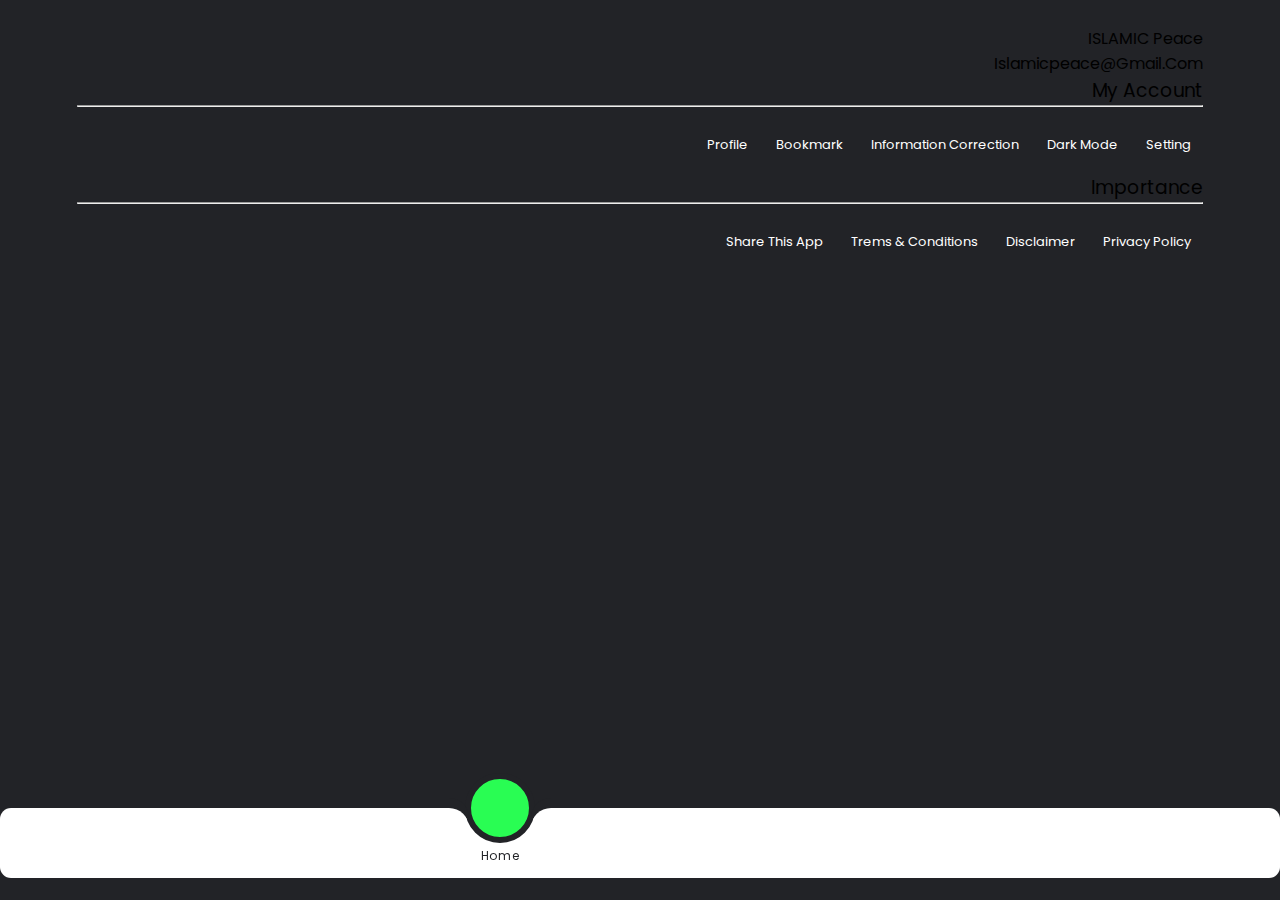
==== index.html @ 603139c6 "file" ====
<!DOCTYPE html>
<html lang="en">
<head>
    <meta charset="UTF-8">
    <meta http-equiv="X-UA-Compatible" content="IE=edge">
    <meta name="viewport" content="width=device-width, initial-scale=1.0">
    <title>Document</title>
    <link rel="stylesheet" href="styilee.css">
    <link rel="stylesheet" href="nav.css">

    <link rel="preconnect" href="https://fonts.googleapis.com">
    <link rel="preconnect" href="https://fonts.gstatic.com" crossorigin>
    <link href="https://fonts.googleapis.com/css2?family=Poppins:wght@200;300;400;500;600;700&display=swap" rel="stylesheet">

    <link rel="stylesheet" href="https://cdnjs.cloudflare.com/ajax/libs/font-awesome/6.1.1/css/all.min.css" integrity="sha512-KfkfwYDsLkIlwQp6LFnl8zNdLGxu9YAA1QvwINks4PhcElQSvqcyVLLD9aMhXd13uQjoXtEKNosOWaZqXgel0g==" crossorigin="anonymous" referrerpolicy="no-referrer" />


</head>
<body>

    <div class="header">
        <nav>
      
            <div class="nav-links" id="navLinks">
                <div class="about-app">
              
                    <i class=" iicn icn fa-solid fa-xmark" onclick="hideMenu()"></i>

                    <i class=" book fa-solid fa-book"></i>
                    <div class="texxt">
                         <p class="poc">ISLAMIC Peace</p>
                         <p>islamicpeace@gmail.com</p>
                    </div>
               </div>
                <ul>
                    <h3 class="lekha">My Account</h3>
                    <hr class="hrr">
                    <li><a href="index.html"><i class="side fa-solid fa-user"></i> Profile</a></li>
                    <li><a href="about.html" _blank><i class="side fa-solid fa-bookmark"></i> Bookmark</a></li>
                    <li><a href="course.html"><i class="side fa-solid fa-check-double"></i> Information Correction</a></li>
                    <li><a href="blog.html"><i class="side fa-solid fa-moon"></i> Dark Mode</a></li>
                    <li><a href="contact.html"><i class="side fa-solid fa-gear"></i> Setting</a></li>
                </ul>

                <ul class="ull">
                    <h3 class="lekha"> Importance</h3>
                    <hr class="hrr">
                    <li><a href="index.html"><i class=" side fa-solid fa-share-from-square"></i> Share this App</a></li>
                    <li><a href="about.html" _blank><i class="side fa-solid fa-chart-simple"></i> Trems & Conditions</a></li>
                    <li><a href="course.html"><i class=" side fa-solid fa-square-rss"></i> Disclaimer</a></li>
                    <li><a href="blog.html"><i class=" side fa-solid fa-unlock-keyhole"></i>Privacy Policy</a></li>
                    <!--<li><a href="contact.html">CONTACT</a></li>-->
                </ul>
            </div>

            <i class=" icn fa-solid fa-bars" aria-hidden="true" onclick="showMenu()"></i>
        </nav>

       <!-- <div class="text-box">
            <h1>Bangladesh Biggest Madrasah</h1>
            <p>Making website is now of the easiest thing in the world. you just need to lesrn HTML CSS <br> Javascript and you are good to go.</p>
            <a href="#" class="hero-btn">Visit Us To Know More</a>
        </div>-->

                <section>
                    <div class="navigation">
                        <ul>
                            <li class="list active">
                                <a href="#">
                                    <span class="icon"><i class="fa-solid fa-house-chimney"></i></span>
                                    <span class="text">Home</span>
                                </a>
                            </li>
            
                            <li class="list">
                                <a href="h-book.html">
                                    <span class="icon"><i class="fa-solid fa-book-open"></i></span>
                                    <span class="text">Al-Hadith</span>
                                </a>
                            </li>
            
                            <li class="list">
                                <a href="#">
                                    <span class="icon"><i class="fa-solid fa-mosque"></i></span>
                                    <span class="text">ISLAM</span>
                                </a>
                            </li>
            
                            <li class="list">
                                <a href="quran.html">
                                    <span class="icon"><i class="fa-solid fa-book-quran"></i></span>
                                    <span class="text">Al-Quran</span>
                                </a>
                            </li>
            
                            <li class="list">
                                <a href="more.html">
                                    <span class="icon"><i class="fa-solid fa-list-ul"></i></span>
                                    <span class="text">More</span>
                                </a>
                            </li>
                            <div class="indicator"></div>
                        </ul>
                    </div>
            </section>
     
     </div>



     


    <script>
        const list = document.querySelectorAll('.list');
        function activeLink(){
            list.forEach((item) =>
            item.classList.remove('active'));
            this.classList.add('active');
        }
        list.forEach((item) =>
        item.addEventListener('click',activeLink));
    </script>




   
   <script>

    var navLinks = document.getElementById("navLinks");
    function showMenu(){
        navLinks.style.left = "0"
    }

    function hideMenu(){
        navLinks.style.left = "-271px"
    }

</script>

    
</body>
</html>
---- nav.css ----
/*navigation menu------*/

*{
    padding: 0;
    margin: 0;
    box-sizing: border-box;
    text-transform: capitalize;
    font-family: Verdana, Geneva, Tahoma, sans-serif;
    font-weight: normal;
 }
 
 
 :root{
     --clr:#222327;
 }


section{
    display: flex;
    position: relative;
    top: 513px;
    background: var(--clr);
}

.navigation{
    position:fixed;
    width: 100% !important;
    height: 70px;
    background: #fff;
    display: flex;
    justify-content: center;
    align-items: center;
    border-radius: 11px;
}

.navigation ul {
    display: flex;
    width: 350px;
}

.navigation ul li{
    position: relative;
    list-style: none;
    width: 70px;
    height: 70px;
    z-index: 1;
}

.navigation ul li a{
    position: relative;
    display: flex;
    align-items:center;
    flex-direction: column;
    width: 100%;
    text-align: center;
    font-weight: 500;

}

.navigation ul li a .icon{
    position: relative;
    display: block;
    line-height: 75px;
    font-size: 1.5em;
    text-align: center;
    transition: 0.5s;
    color: var(--clr);
   
}

.navigation ul li.active a .icon{
    transform: translateY(-37px);

}


.navigation ul li a .text{
    position: absolute;
    top: 29px;
    color: var(--clr);
    font-weight: 400;
    font-size: 0.75em;
    letter-spacing: 0.05em;
    transition: 0.5s;
    opacity:0 ;
    transform: translateY(20px);
}



.navigation ul li.active a .text{
    opacity: 1;
    transform: translateY(10px);
}



.indicator{
    position: absolute;
    top: -50%;
    width: 70px;
    height: 70px;
    background: #29fd53;
    border-radius: 50%;
    border: 6px solid var(--clr);
    transition: 0.5s;
}


.indicator::before{
    content: '';
    position: absolute;
    top: 50%;
    left: -22px;
    width: 20px;
    height: 20px;
    background: transparent;
    border-top-right-radius: 20px;
    box-shadow: 0px -10px 0 0 var(--clr);

}

.indicator::after{
    content: '';
    position: absolute;
    top: 50%;
    right: -22px;
    width: 20px;
    height: 20px;
    background: transparent;
    border-top-left-radius: 20px;
    box-shadow: 0px -10px 0 0 var(--clr);

}

.navigation ul li:nth-child(1).active ~ .indicator{
    transform: translateX(calc(70px * 0));
}


.navigation ul li:nth-child(2).active ~ .indicator{
    transform: translateX(calc(70px * 1));
}

.navigation ul li:nth-child(3).active ~ .indicator{
    transform: translateX(calc(70px * 2));
}

.navigation ul li:nth-child(4).active ~ .indicator{
    transform: translateX(calc(70px * 3));
}

.navigation ul li:nth-child(5).active ~ .indicator{
    transform: translateX(calc(70px * 4));
}



@media(max-width: 361px){
    .navigation{
        width: 361px;
    }
}




/*-----nav-----*/




/*=========sidemenu========*/
*{
    margin: 0%;
    padding: 0%;
    box-sizing: border-box;
    font-family: 'Poppins', sans-serif;
}


.header{
    min-height: 100vh;
    width: 100%;
    background: #222327;
  /*  background-image: linear-gradient(rgba(4,9,30,0.7),rgba(4,9,30,0.7)),url(/image/mt.jpg);*/
    background-position: center;
    background-size: cover;
    position: relative;
    background-repeat: no-repeat;
}

nav{
   display: flex;
   padding: 2% 6%;
   justify-content: space-between;
   align-items: center;
}

nav a{
 
   font-size: 25px;
   text-decoration: none;
   color: #fff;
}

nav a i{
   color: red;
   font-size: 31px;
}

.nav-links{
   flex: 1;
   text-align: right;

}

.nav-links ul li{
   list-style: none;
   display: inline-block;
   padding: 8px 12px ;
   position: relative;
}

.nav-links ul li a{
   color: white;
   text-decoration: none;
   font-size: 13px;
}

.nav-links ul li::after{
   content: '';
   width: 0%;
   height: 3px;
   background: #f44336;
   display: block;
   margin: auto;
   transition: 0.5s;
}

.nav-links ul li:hover::after{
   width: 100%;
}

.text-box{
   width: 90%;
   color: #fff;
   position: absolute;
   top: 50%;
   left: 50%;
   transform: translate(-50%, -50%);
   text-align: center;
}

.text-box h1{
   font-size: 63px;
}

.text-box p{
   margin: 10px 0 40px;
   font-size: 15px;
   color: #fff;
}

.hero-btn{
   display: inline-block;
   text-decoration: none;
   color: #fff;
   border: 1px solid #fff;
   padding: 12px 35px;
   font-size: 13px;
   background: transparent;
   position: relative;
   cursor: pointer;
}

.hero-btn:hover{
   border: 1px solid #f44336 ;
   background: #f44336;
   transition: 1s;
}

nav .icn{
   display: none;
}


@media(max-width: 700px){
   .text-box h1{
       font-size: 21px;
   }

   .nav-links ul li{
       display: block;
   }

   .nav-links{
       position: fixed;
       background: rgb(58, 56, 56);
       height: 100vh;
       width: 271px;
       top: 0;
       left: -271px;
       text-align: left;
       z-index: 2;
       transition: 1s;
   }

   nav .iicn{
    position: relative;
    left: 215px;
    top: -21px;
    
   }

   nav .fa-solid{
       display: block;
       color: #fff;
       margin: 11px;
       font-size: 22px;
       cursor: pointer;

   }

   .nav-links ul{
       padding: 31px;
       padding-top: 11px;
   }

   .nav-links h3{
      color: aqua;
   }


   .nav-links ul li{
  
    padding: 3px 1px ;
   
   }

   .nav-links .ull{
      margin-top: -25px;
   }

   nav .icn{
      color: white !important;
   }

   nav .hrr{
      outline: none;
      margin-bottom: 9px;
   }

   nav .fa-solid{
       color: red;
       display: inline;
       font-size: 31px;

   }


   nav .side{
        color: #29fd53;
        display: inline;
        font-size: 17px;
   }

   
   nav .pash{
    color: #29fd53 !important ;
    display: inline;
    font-size: 17px;
}


   .about-app{
    height: 201px;
    width: 271px;
    background: #3620ddc3;
   }

   .about-app .book{
    position: relative;
    top: 31px;
    left: -31px;
    font-size: 71px;
    color:aqua;
   }


   .texxt{
    position: relative;
    top: 51px;
    left: 21px;
    color: #fff;
   }

   .texxt .poc{
      font-size: 21px;
   }
}




/*==========videofile========*/



:root{
    --clr:#222327;
}
/*
body{
    background: #eee;
}*/

.heading{
    color: #444;
    font-size: 41px;
    text-align: center;
    padding: 11px;
}

.container{
    display: grid;
    grid-template-columns: 2fr 1fr;
    gap: 15px;
    align-items: flex-start;
    padding: 5px 5%;
}

.container .main-video{
    background: #fff;
    border-radius: 5px;
    padding: 11px;
}



.container .main-video video{
    height: 521px;
    width: 901px;
}

.container .main-video .title{
    color: #333;
    font-size: 23px;
    padding-top: 15px;
    padding-bottom: 15px;
}

.container .video-list{
    background: #fff;
    border-radius: 5px;
    height: 521px;
    overflow-y: scroll;
}

.container .video-list::-webkit-scrollbar{
    width: 7px;
}

.container .video-list::-webkit-scrollbar-track{
    background: #ccc;
    border-radius: 51px;
}

.container .video-list::-webkit-scrollbar-thumb{
    background: #666;
    border-radius: 51px;
}

.container .video-list .vid video{
    width: 100px;
    border-radius: 5px;
}

.container .video-list .vid{
    display: flex;
    align-items: center;
    gap: 15px;
    background: #f7f7f7;
    border-radius: 5px;
    margin: 11px;
    padding: 11px;
    border: 1px solid rgba(0,0,0,.1);
    cursor: pointer;
}

.container .video-list .vid:hover{
    background: #eee;
}

.container .video-list .vid.active{
    background: #2980b9;
}

.container .video-list .vid.active .title{
    color: #fff;
}

.container .video-list .vid .title{
    color: #333;
    font-size: 17px;
}


@media (max-width: 991px){
    .container{
        grid-template-columns: 1.5fr 1fr;
        padding: 11px;
    }
}


@media (max-width: 768px){
    .container{
        grid-template-columns: 1fr;
    }
}

@media (max-width: 401px){
    .container{
        grid-template-columns: 1fr;
    }

    .container .main-video video{
        height: 201px;
        width: 321px;
    }
}



/*======more====*/


.project{
    height: auto;
    width: 100%;
    background: #fff;
    border: 1px solid #222327;
}

.pitem{
    display: flex;
    justify-content: center;
    align-items: center;
    margin-bottom: 21px;
    margin-top: 31px;
    margin-left: 25px;
}

 .div-1{
    padding-right: 31px;
   
}

.div-1 p{
    height: 81px;
    width: 81px;
    border-radius: 25px;
    border: 3px solid #29fd53;
    background:rgb(3, 3, 73) ;
   
}




.div-1 p .fa-solid{
    color: #ccc ;
    margin-top: 15px;
    margin-left: 15px;
    font-size: 41px;
}

.div-1 p .fa{
    color: #ccc ;
    margin-top: 15px;
    margin-left: 15px;
    font-size: 41px;
}

.div-1 h4{
    width: 75px;
    text-align: center;
    margin-left: 4px;
    margin-top: 5px;
}


.ttitle h1{
    text-align: center;
    margin-top: 31px;
    margin-bottom: 5px;
    color: #3620ddc3;
}


.ttitle h3{
    text-align: center;
    font-size: 21px;
}




/*-----main-book=======*/

.main-book{
    height:751px;
    width: 100%;
    background: rgb(249, 236, 236);
    border: 1px solid #222327;
}

.ttitlee{
    height: 151px;
    width: 321px;
    background: rgb(255, 250, 250);
    border-radius: 25px;
    text-align: center;
    margin-top: 15px;
    margin-left: 21px;
}

.ttitlee h1{
    text-align: center;
    padding-top: 15px;
    color: rgb(33, 161, 33);
    margin-bottom: 15px;
    
}

.ttitlee h3{
    text-align: center;
    padding: 0px 15px ;
}

.book-cetagories{
    margin-top: 41px;
}

.book-text{
    display: flex;
    margin-top: 15px ;
    align-items: center;
    justify-content: center;
    margin-left: -31px;
    
}

.book-text .sura{
    height: 131px;
    width: 131px;
    border-radius: 25px;
    background: rgb(255, 250, 250) ;
    text-align: center;
    border: 3px solid rgb(33, 161, 33);
    margin-left: 25px;
}

.book-text .sura h1{
    padding-top: 21px;
}

.book-text .sura h1 a{
    text-decoration: none;
    font-size: 17px;

    color: blue;
}


.book-text .sura h1 .fa{
    color: #222327;
    display: block;
    font-size: 61px;

}


.main-book button{
    margin-left: 35px;
    margin-top: 61px;
    padding: 15px 65px;
    border-radius: 15px;
    font-size: 25px;
    background: rgb(255, 250, 250);
}


.main-book button a{
    text-decoration: none;
}


/*====learn-quran=====*/

.container .video-list .large video{
    width: 150px;
    height: auto;
    border-radius: 5px;
}


/*========h-bool-all======*/


.h-book{
    height: auto;
    width: 100%;
    background: hwb(0 11% 88%);
    padding-bottom: 5px;
}

.h-book .titleee{
    height: 131px;
    width: 100%;
    background: rgb(41, 121, 41);
    border: 3px solid #15161a;
}


.h-book .titleee h2{
    text-align: center;
    padding-top: 15px;
    font-weight: 500;
    color:rgb(254, 245, 245);
}

.h-book .titleee p{
    width: 331px;
    text-align: center;
    padding-top: 5px;
    padding-left: 51px;
}

.main-h-book{
    display: flex;
    margin-top: 15px;
    margin-left: 15px;


}


.main-h-book .book-1{
    height: 151px;
    width: 101px;
    background: #15161a;
    border-radius: 11px;
    margin-left: 15px;
    border: 1px solid rgb(41, 121, 41);

}

.book-1 a{
    text-decoration: none;
}

.book-1 .fa-solid{
    font-size: 41px;
    padding-top: 15px;
    padding-left: 27px;
    color: rgb(41, 121, 41) ;
}

.book-1 h3{
    font-size: 16px;
    padding-top: 11px;
    color: rgb(138, 126, 126);
    text-align: center; 
}

.book-1 p{
    font-size: 13px;
    text-align: center;
    padding-top: 11px;
}

.all-book{
    margin-top: 25px;
    margin-left: 25px;
    margin-bottom: 51px;
}


.h-alll-book{
    height: 71px;
    width: 100%;
    background: #15161a;
    margin-bottom: 15px;
    border-radius: 15px;
}


.h-alll-book{
    display: flex;
}

.h-alll-book i{
    font-size: 31px;
    margin-top: 19px;
    margin-left: 15px;
    color: rgb(41, 121, 41);
}

.h-alll-book .fle{
    margin-top: 13px;
    margin-left: 15px;
    color: rgb(138, 126, 126);
}

.h-alll-book .fle h2{
     font-size: 19px;
}

.h-alll-book .fle p{
    font-size: 15px;
    color: blue;
}


@media (max-width: 361px){ 
    .main-h-book{
        margin-left: 1px;
    }

    .all-book{
        margin: 21px 15px;
    }
    .h-book .titleee p{
        padding-left: 21px;
    }
}
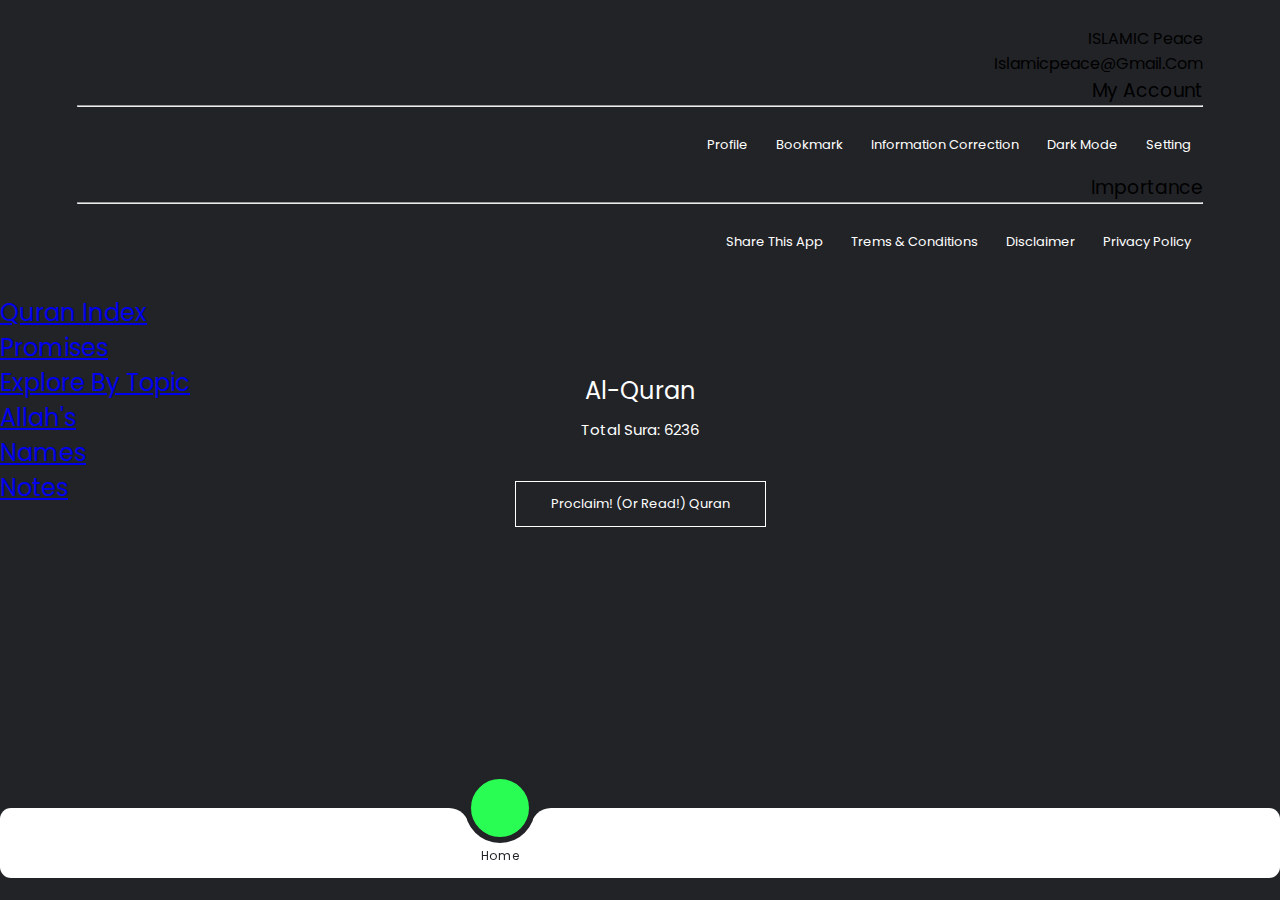
==== commit b9161694: "003" ====
--- a/index.html
+++ b/index.html
@@ -1,3 +1,7 @@
+
+
+
+
 <!DOCTYPE html>
 <html lang="en">
 <head>
@@ -19,11 +23,12 @@
 <body>
 
     <div class="header">
+        
+      
         <nav>
       
             <div class="nav-links" id="navLinks">
                 <div class="about-app">
-              
                     <i class=" iicn icn fa-solid fa-xmark" onclick="hideMenu()"></i>
 
                     <i class=" book fa-solid fa-book"></i>
@@ -52,15 +57,19 @@
                     <!--<li><a href="contact.html">CONTACT</a></li>-->
                 </ul>
             </div>
-
+          
             <i class=" icn fa-solid fa-bars" aria-hidden="true" onclick="showMenu()"></i>
+            <i class="omn fa-solid fa-moon"></i>
         </nav>
 
-       <!-- <div class="text-box">
-            <h1>Bangladesh Biggest Madrasah</h1>
-            <p>Making website is now of the easiest thing in the world. you just need to lesrn HTML CSS <br> Javascript and you are good to go.</p>
-            <a href="#" class="hero-btn">Visit Us To Know More</a>
-        </div>-->
+       <div class="text-box">
+        <i class=" tmn fa-solid fa-book-open"></i>
+            <h2>Al-Quran</h2>
+            <p>Total Sura: 6236</p>
+            <a href="quran.html" class="hero-btn">Proclaim! (or read!) Quran</a>
+        </div>
+
+     
 
                 <section>
                     <div class="navigation">
@@ -103,8 +112,26 @@
                         </ul>
                     </div>
             </section>
+        <div class="grid-layout">
+            <div class="layout">
+                <h2 class="itemm-1"><a class="color-1" href="quran.html"><i class="fa-solid fa-indent"></i> Quran Index</a></h2>
+                <h2 class="itemm-2"><a class="color-2" href="promises.html"><i class="fa-solid fa-gear"></i>Promises</a></h2>
+                <h2 class="itemm-3"><a class="color-3" href="#"><i class="fa-solid fa-list-check"></i> Explore By Topic</a></h2>
+                <h2 class="itemm-4"><a class="color-3" href="name.html"><i class="fa-solid fa-kaaba"></i> Allah's <br> Names</a></h2>
+                <h2 class="itemm-5"><a class="color-1" href="#"><i class="fa-solid fa-note-sticky"></i>Notes</a></h2>
+               
+            </div>
+        </div>
      
-     </div>
+    </div>
+
+    <!--<div class="grid-layout">
+        <h2><a href="#">Quran Index</a></h2>
+        <h2><a href="#">Allah Promises</a></h2>
+        <h2><a href="#">Explore By Topic</a></h2>
+        <h2><a href="#">Allah's Names</a></h2>
+        <h2><a href="#">Notes</a></h2>
+    </div>-->
 
 
 
@@ -141,4 +168,4 @@
 
     
 </body>
-</html>+</html>
